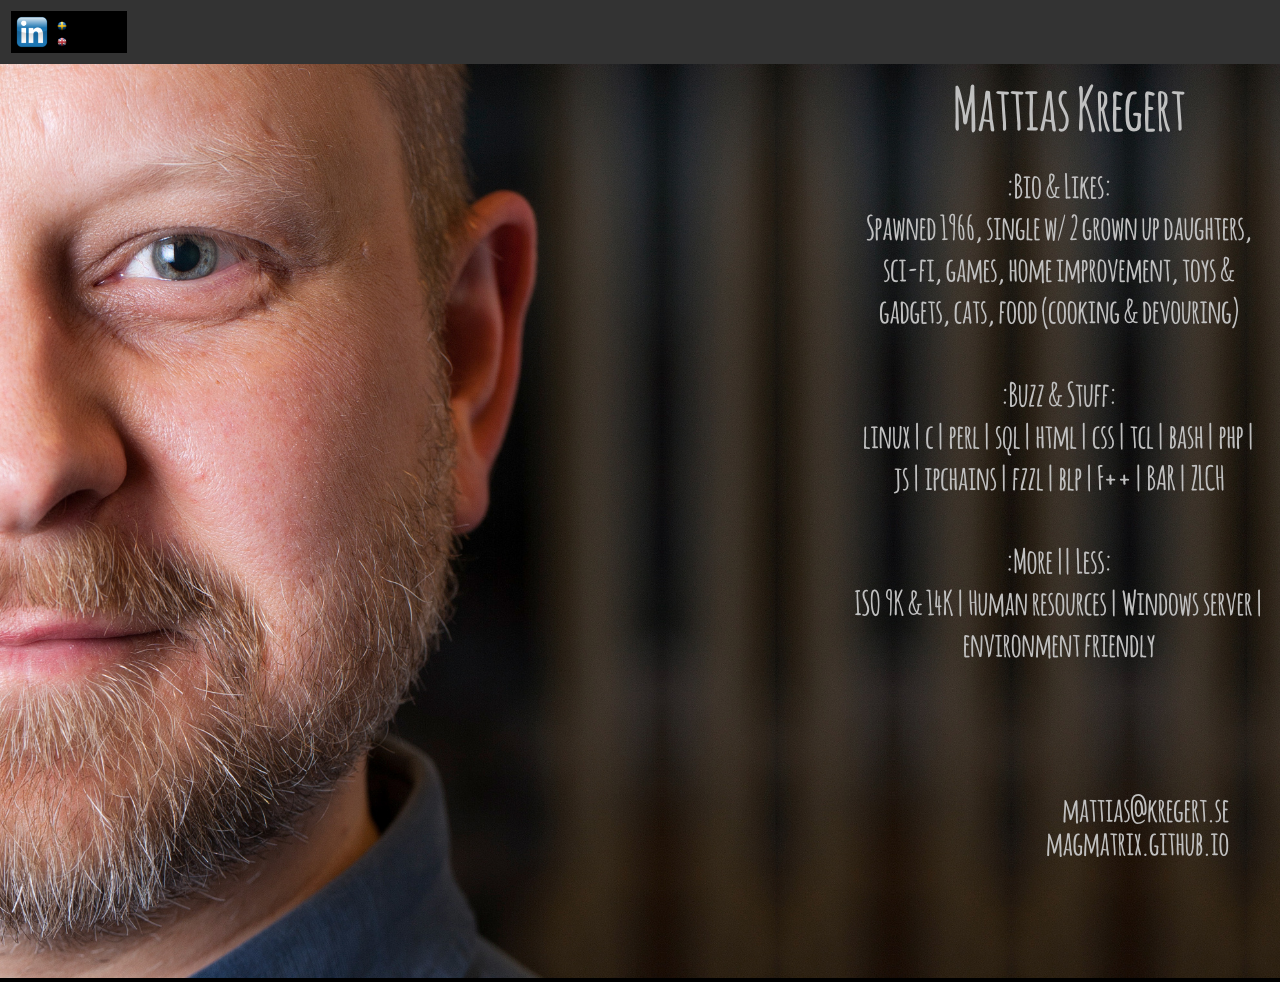
==== index.html @ 03346b50 "MSIE-workaround" ====
<!DOCTYPE html>

<html>
  <head>
    <title>Mattias Kregert</title>
    <style>

       /* BEGIN MICROSOFT INTERNET EXPLORER WORKAROUND SECTION */
         img {image-rendering:optimizeQuality; -ms-interpolation-mode:bicubic;}
       /* END MICROSOFT INTERNET EXPLORER WORKAROUND SECTION */

      * {margin:0;padding:0;overflow:hidden;}
      body {background-color:black}
      .ease {transition:all 300ms ease;
             -webkit-transition:all 300ms ease;
             -moz-transition:all 300ms ease;
             -o-transition:all 300ms ease}
      .topbar {width:100%;height:64px;background-color:black}
      .topbar:hover {background-color:#333}
      .linkedin       {border:1px solid #333;padding:3px;margin:10px;overflow:visible;background-color:black;width:110px;height:36px}
      .linkedin:hover {border-color:black;background-color:#333;padding:5px 5px 5px 5px;margin:8px;} 
      .linkedin:hover img {
                           transform:rotate(360deg) translate(0,0) scale(1,1);
                           -webkit-transform:rotate(360deg) translate(0,0) scale(1,1);
                           -moz-transform:rotate(360deg) translate(0,0) scale(1,1);
                           -ms-transform:rotate(360deg) translate(0,0) scale(1,1);
                           -o-transform:rotate(360deg) translate(0,0) scale(1,1);
                          }

      .flag1 {width:32px;transition-delay:200ms;
             transform:translate(-8px,-8px) scale(0);
             -webkit-transform:translate(-8px,-8px) scale(0.3);
             -moz-transform:translate(-8px,-8px) scale(0.3);
             -ms-transform:translate(-8px,-8px) scale(0.3);
             -o-transform:translate(-8px,-8px) scale(0.3);
             }
      .flag2 {width:32px;transition-delay:100ms;
             transform:translate(-44px,8px) scale(0);
             -webkit-transform:translate(-44px,8px) scale(0.3);
             -moz-transform:translate(-44px,8px) scale(0.3);
             -ms-transform:translate(-44px,8px) scale(0.3);
             -o-transform:translate(-44px,8px) scale(0.3);
             }
    </style>
  </head>

  <body>
    <div class="topbar ease">
      <div class="linkedin ease">
        <img id="button" class="ease" src="linkedin.png" style="width:32px;padding:2px;" />
        <a href="http://www.linkedin.com/profile/view?id=10376807&amp;locale=sv_SE"><img src="flag-swe.png" class="flag1 ease" alt="Svenska"></img></a>
        <a href="http://www.linkedin.com/profile/view?id=10376807"><img src="flag-eng.png" class="flag2 ease" alt="English"></img></a>
      </div>

    </div>
    <div style="position:relative;top:0;left:0">
      <img src="photo1-cut1.jpg" style="width:100%;position:relative;top:0;left:0" />
      <img src="text-overlay.png" style="position:absolute;top:0;right:0;padding:20px" /
    </div>
  </body>
</html>
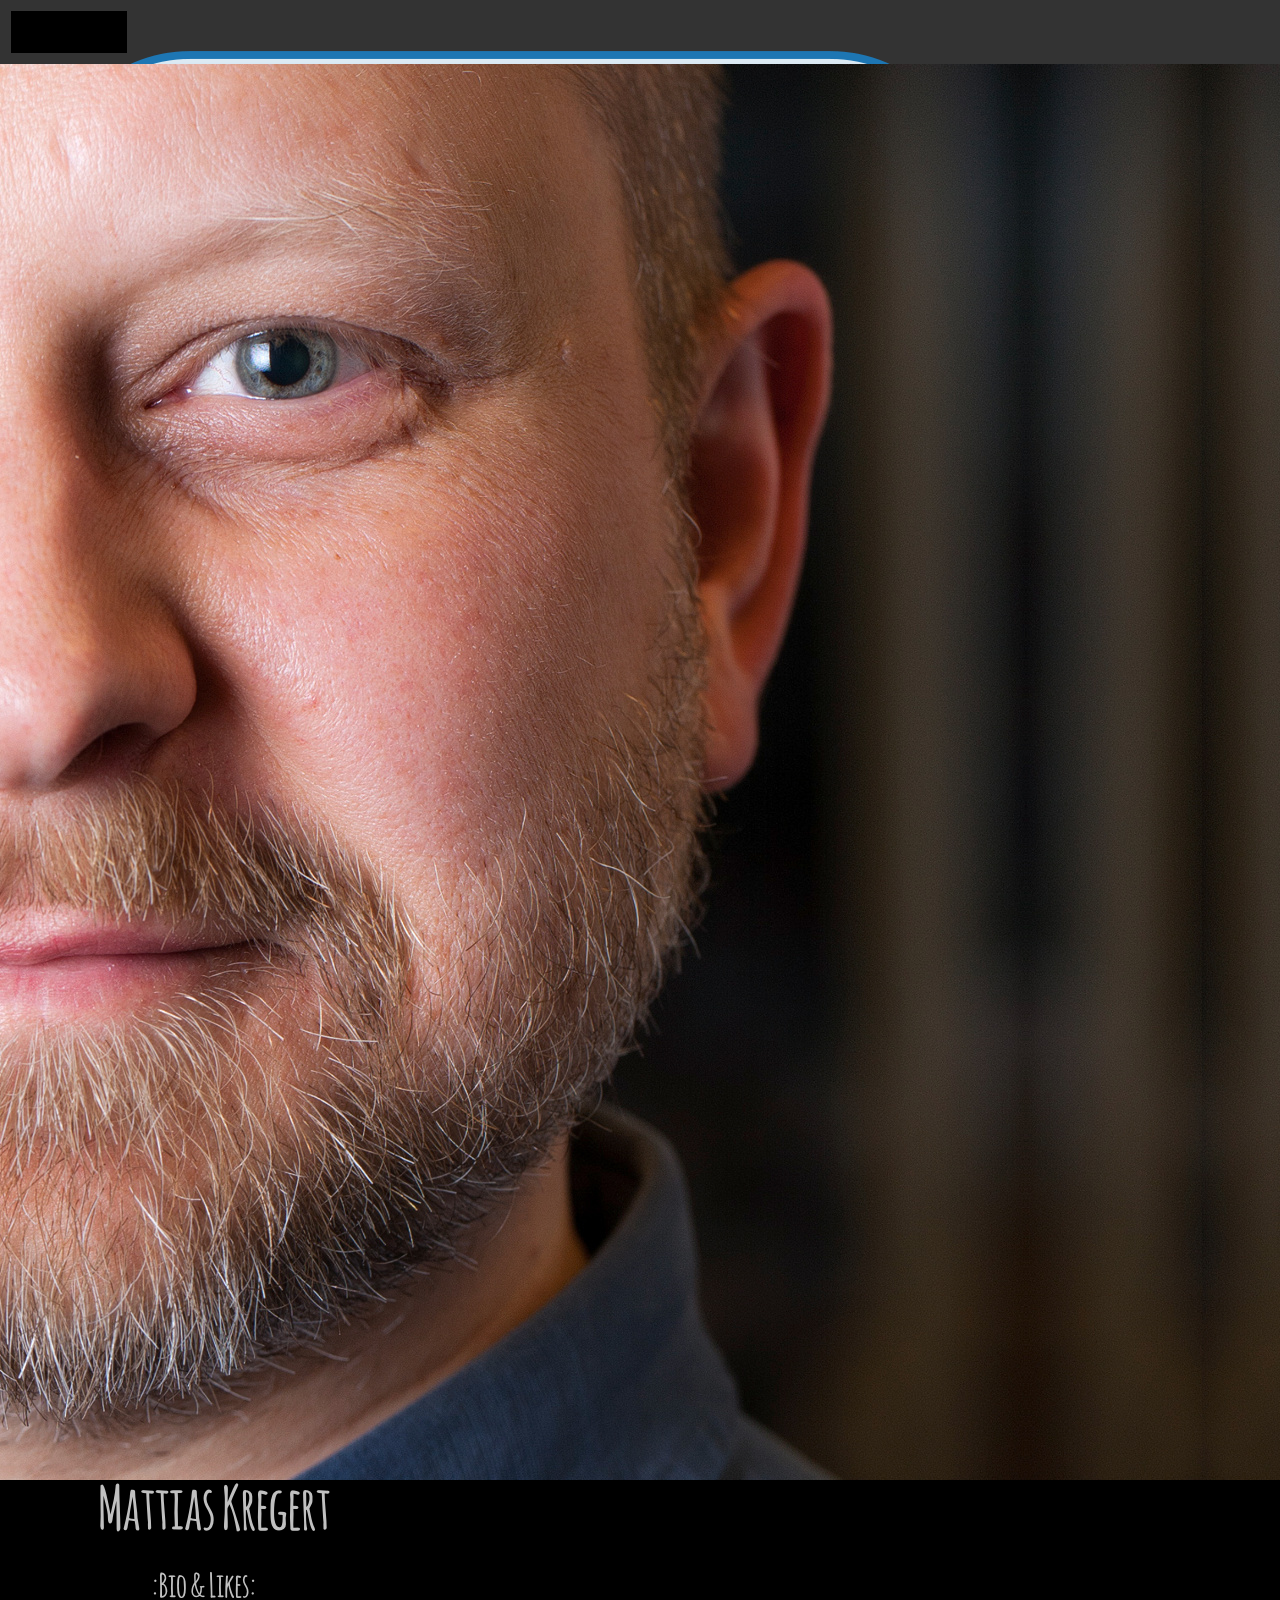
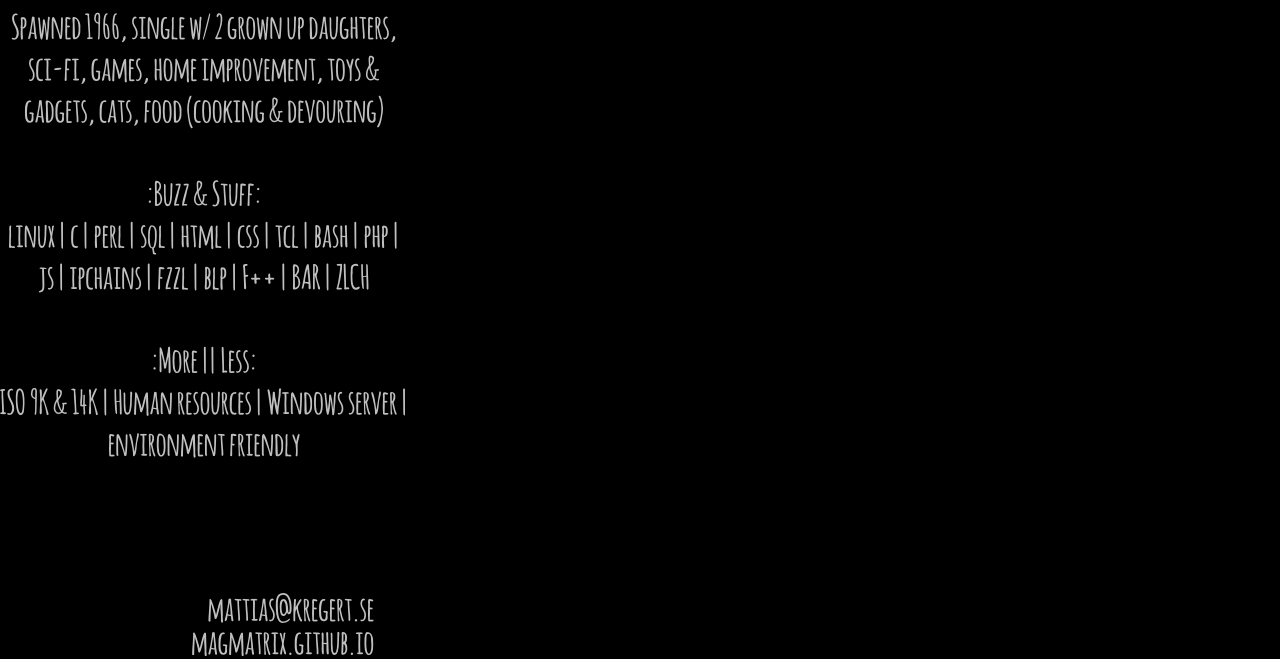
==== commit bceddc1a: "CSS cleanup and email link" ====
--- a/index.html
+++ b/index.html
@@ -3,59 +3,27 @@
 <html>
   <head>
     <title>Mattias Kregert</title>
-    <style>
-
-       /* BEGIN MICROSOFT INTERNET EXPLORER WORKAROUND SECTION */
-         img {image-rendering:optimizeQuality; -ms-interpolation-mode:bicubic;}
-       /* END MICROSOFT INTERNET EXPLORER WORKAROUND SECTION */
-
-      * {margin:0;padding:0;overflow:hidden;}
-      body {background-color:black}
-      .ease {transition:all 300ms ease;
-             -webkit-transition:all 300ms ease;
-             -moz-transition:all 300ms ease;
-             -o-transition:all 300ms ease}
-      .topbar {width:100%;height:64px;background-color:black}
-      .topbar:hover {background-color:#333}
-      .linkedin       {border:1px solid #333;padding:3px;margin:10px;overflow:visible;background-color:black;width:110px;height:36px}
-      .linkedin:hover {border-color:black;background-color:#333;padding:5px 5px 5px 5px;margin:8px;} 
-      .linkedin:hover img {
-                           transform:rotate(360deg) translate(0,0) scale(1,1);
-                           -webkit-transform:rotate(360deg) translate(0,0) scale(1,1);
-                           -moz-transform:rotate(360deg) translate(0,0) scale(1,1);
-                           -ms-transform:rotate(360deg) translate(0,0) scale(1,1);
-                           -o-transform:rotate(360deg) translate(0,0) scale(1,1);
-                          }
-
-      .flag1 {width:32px;transition-delay:200ms;
-             transform:translate(-8px,-8px) scale(0);
-             -webkit-transform:translate(-8px,-8px) scale(0.3);
-             -moz-transform:translate(-8px,-8px) scale(0.3);
-             -ms-transform:translate(-8px,-8px) scale(0.3);
-             -o-transform:translate(-8px,-8px) scale(0.3);
-             }
-      .flag2 {width:32px;transition-delay:100ms;
-             transform:translate(-44px,8px) scale(0);
-             -webkit-transform:translate(-44px,8px) scale(0.3);
-             -moz-transform:translate(-44px,8px) scale(0.3);
-             -ms-transform:translate(-44px,8px) scale(0.3);
-             -o-transform:translate(-44px,8px) scale(0.3);
-             }
-    </style>
+    <link href='http://fonts.googleapis.com/css?family=Amatic+SC:700' rel='stylesheet' type='text/css'>
+    <link rel="stylesheet" type="text/css" href="reset.css">
+    <link rel="stylesheet" type="text/css" href="stylez.css">
   </head>
 
   <body>
     <div class="topbar ease">
       <div class="linkedin ease">
-        <img id="button" class="ease" src="linkedin.png" style="width:32px;padding:2px;" />
-        <a href="http://www.linkedin.com/profile/view?id=10376807&amp;locale=sv_SE"><img src="flag-swe.png" class="flag1 ease" alt="Svenska"></img></a>
-        <a href="http://www.linkedin.com/profile/view?id=10376807"><img src="flag-eng.png" class="flag2 ease" alt="English"></img></a>
+        <img id="button" class="ease icon32" src="linkedin.png" />
+        <a href="http://www.linkedin.com/profile/view?id=10376807&amp;locale=sv_SE"><img src="flag-swe.png" class="flag1 ease beatingheart" alt="Svenska"></img></a>
+        <a href="http://www.linkedin.com/profile/view?id=10376807"><img src="flag-eng.png" class="flag2 ease beatingheart" alt="English"></img></a>
       </div>
 
+      <div class="contact2 email ease">
+        <a class="wigglethis" href="mailto:mattias@kregert.se">mattias@kregert.se</a>
+      </div>
     </div>
-    <div style="position:relative;top:0;left:0">
-      <img src="photo1-cut1.jpg" style="width:100%;position:relative;top:0;left:0" />
-      <img src="text-overlay.png" style="position:absolute;top:0;right:0;padding:20px" /
+
+    <div class="main1">
+      <img src="photo1-cut1.jpg" class="frist" />
+      <img src="text-overlay.png" class="sloppy" />
     </div>
   </body>
-</html>+</html>
--- a/stylez.css
+++ b/stylez.css
@@ -0,0 +1,140 @@
+@keyframes heartbeat {
+	0% { transform: scale(1); }
+	50% { transform: scale(0.9); }
+	100% { transform: scale(1); }
+}
+@-webkit-keyframes heartbeat {
+	0% { -webkit-transform: scale(1); }
+	50% { -webkit-transform: scale(0.9); }
+	100% { -webkit-transform: scale(1); }
+}
+@-moz-keyframes heartbeat {
+	0% { -moz-transform: scale(1); }
+	50% { -moz-transform: scale(0.9); }
+	100% { -moz-transform: scale(1); }
+}
+
+.beatingheart:hover
+{
+	transform-origin:50% 50%;
+	animation-name: heartbeat;
+	animation-duration: 200ms;
+	animation-iteration-count: infinite;
+	animation-timing-function: linear;
+
+	-webkit-transform-origin:50% 50%;
+	-webkit-animation-name: heartbeat;
+	-webkit-animation-duration: 200ms;
+	-webkit-animation-iteration-count: infinite;
+	-webkit-animation-timing-function: linear;
+
+	-moz-transform-origin:50% 50%;
+	-moz-animation-name: heartbeat;
+	-moz-animation-duration: 200ms;
+	-moz-animation-iteration-count: infinite;
+	-moz-animation-timing-function: linear;
+}
+
+@keyframes wiggle {
+	0% { transform: translate(2px, 1px) rotate(0deg); }
+	10% { transform: translate(-1px, -2px) rotate(-1deg); }
+	20% { transform: translate(-3px, 0px) rotate(1deg); }
+	30% { transform: translate(0px, 2px) rotate(0deg); }
+	40% { transform: translate(1px, -1px) rotate(1deg); }
+	50% { transform: translate(-1px, 2px) rotate(-1deg); }
+	60% { transform: translate(-3px, 1px) rotate(0deg); }
+	70% { transform: translate(2px, 1px) rotate(-1deg); }
+	80% { transform: translate(-1px, -1px) rotate(1deg); }
+	90% { transform: translate(2px, 2px) rotate(0deg); }
+	100% { transform: translate(1px, -2px) rotate(-1deg); }
+}
+@-webkit-keyframes wiggle {
+	0% { -webkit-transform: translate(2px, 1px) rotate(0deg); }
+	10% { -webkit-transform: translate(-1px, -2px) rotate(-1deg); }
+	20% { -webkit-transform: translate(-3px, 0px) rotate(1deg); }
+	30% { -webkit-transform: translate(0px, 2px) rotate(0deg); }
+	40% { -webkit-transform: translate(1px, -1px) rotate(1deg); }
+	50% { -webkit-transform: translate(-1px, 2px) rotate(-1deg); }
+	60% { -webkit-transform: translate(-3px, 1px) rotate(0deg); }
+	70% { -webkit-transform: translate(2px, 1px) rotate(-1deg); }
+	80% { -webkit-transform: translate(-1px, -1px) rotate(1deg); }
+	90% { -webkit-transform: translate(2px, 2px) rotate(0deg); }
+	100% { -webkit-transform: translate(1px, -2px) rotate(-1deg); }
+}
+@-moz-keyframes wiggle {
+	0% { -moz-transform: translate(2px, 1px) rotate(0deg); }
+	10% { -moz-transform: translate(-1px, -2px) rotate(-1deg); }
+	20% { -moz-transform: translate(-3px, 0px) rotate(1deg); }
+	30% { -moz-transform: translate(0px, 2px) rotate(0deg); }
+	40% { -moz-transform: translate(1px, -1px) rotate(1deg); }
+	50% { -moz-transform: translate(-1px, 2px) rotate(-1deg); }
+	60% { -moz-transform: translate(-3px, 1px) rotate(0deg); }
+	70% { -moz-transform: translate(2px, 1px) rotate(-1deg); }
+	80% { -moz-transform: translate(-1px, -1px) rotate(1deg); }
+	90% { -moz-transform: translate(2px, 2px) rotate(0deg); }
+	100% { -moz-transform: translate(1px, -2px) rotate(-1deg); }
+}
+
+.wigglethis:hover {
+	transform-origin:50% 50%;
+	animation-name: wiggle;
+	animation-duration: 0.8s;
+	animation-iteration-count: infinite;
+	animation-timing-function: linear;
+
+	-webkit-transform-origin:50% 50%;
+	-webkit-animation-name: wiggle;
+	-webkit-animation-duration: 0.8s;
+	-webkit-animation-iteration-count: infinite;
+	-webkit-animation-timing-function: linear;
+
+	-moz-transform-origin:50% 50%;
+	-moz-animation-name: wiggle;
+	-moz-animation-duration: 0.8s;
+	-moz-animation-iteration-count: infinite;
+	-moz-animation-timing-function: linear;
+}
+.wigglethis {display:inline-block}
+
+/* BEGIN MICROSOFT INTERNET EXPLORER WORKAROUND SECTION */
+     img {image-rendering:optimizeQuality; -ms-interpolation-mode:bicubic;}
+/* END MICROSOFT INTERNET EXPLORER WORKAROUND SECTION */
+
+* {margin:0;padding:0;overflow:hidden;}
+
+body {background-color:black}
+
+.ease {transition:all 300ms ease;
+       -webkit-transition:all 300ms ease;
+       -moz-transition:all 300ms ease;
+       -o-transition:all 300ms ease
+}
+
+.topbar {width:100%;height:64px;background-color:black}
+.topbar:hover {background-color:#333}
+
+.linkedin       {border:1px solid #333;padding:3px;margin:10px;overflow:visible;background-color:black;width:110px;height:36px}
+.linkedin:hover {border-color:black;background-color:#333;padding:5px 5px 5px 5px;margin:8px;} 
+.linkedin:hover img {
+  transform:rotate(360deg) translate(0,0) scale(1,1);
+  -webkit-transform:rotate(360deg) translate(0,0) scale(1,1);
+  -moz-transform:rotate(360deg) translate(0,0) scale(1,1);
+  -ms-transform:rotate(360deg) translate(0,0) scale(1,1);
+  -o-transform:rotate(360deg) translate(0,0) scale(1,1);
+}
+
+.flag1 {width:32px;transition-delay:200ms;
+  transform:translate(-8px,-8px) scale(0);
+  -webkit-transform:translate(-8px,-8px) scale(0.3);
+  -moz-transform:translate(-8px,-8px) scale(0.3);
+  -ms-transform:translate(-8px,-8px) scale(0.3);
+  -o-transform:translate(-8px,-8px) scale(0.3);
+}
+
+.flag2 {width:32px;transition-delay:100ms;
+  transform:translate(-44px,8px) scale(0);
+  -webkit-transform:translate(-44px,8px) scale(0.3);
+  -moz-transform:translate(-44px,8px) scale(0.3);
+  -ms-transform:translate(-44px,8px) scale(0.3);
+  -o-transform:translate(-44px,8px) scale(0.3);
+}
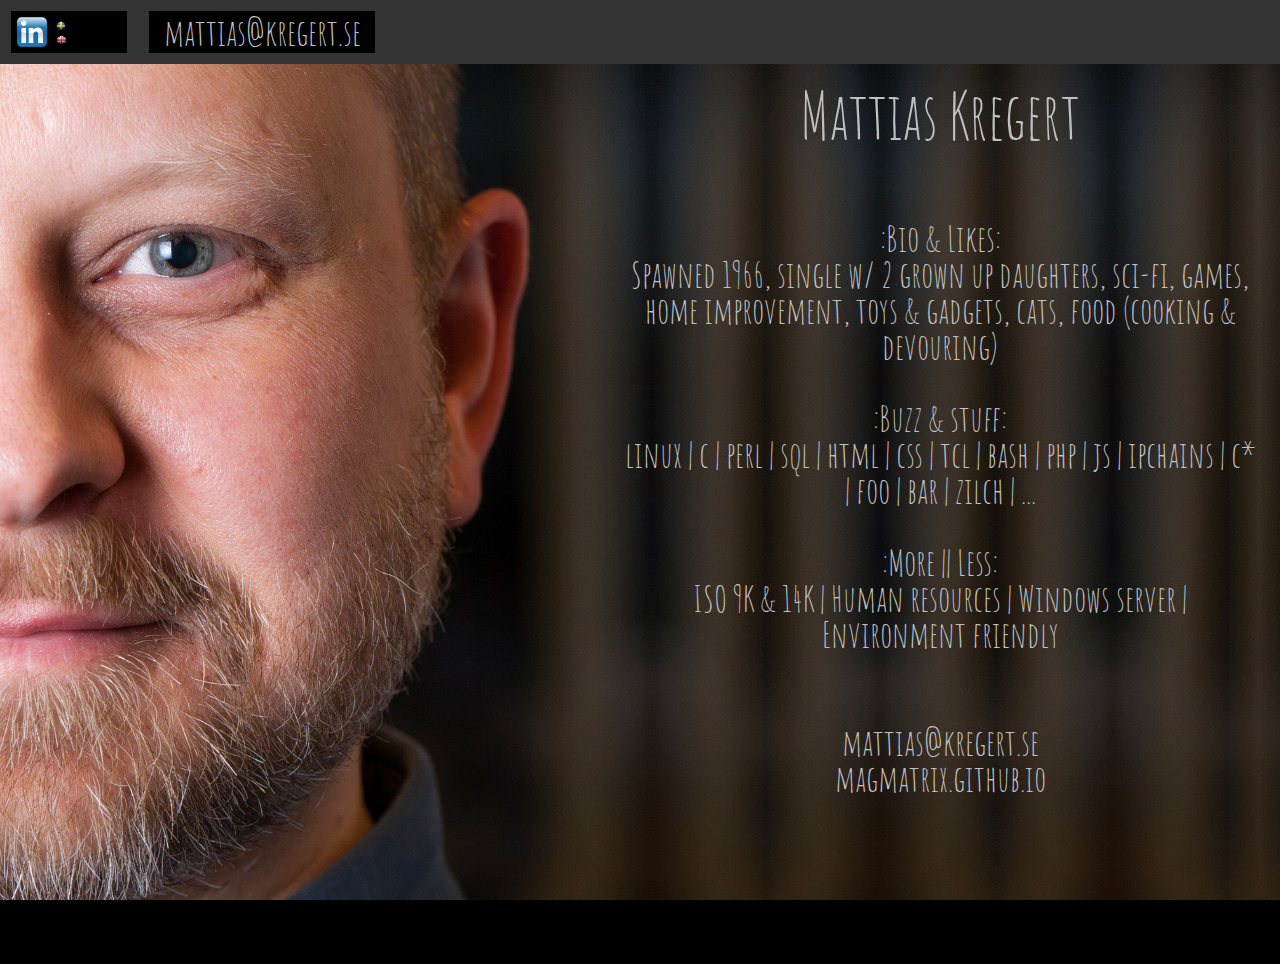
==== commit c479f652: "main img: change width 100% to height 100% instead + css tweaks" ====
--- a/index.html
+++ b/index.html
@@ -23,7 +23,23 @@
 
     <div class="main1">
       <img src="photo1-cut1.jpg" class="frist" />
-      <img src="text-overlay.png" class="sloppy" />
+      <div class="sloppy">
+        <h1>Mattias Kregert</h1><br>
+        <br>
+        :Bio &amp; Likes:<br>
+        Spawned 1966, single w/ 2 grown up daughters,
+        sci-fi, games, home improvement, toys &amp;
+        gadgets, cats, food (cooking &amp; devouring)<br>
+        <br>
+        :Buzz &amp; stuff:<br>
+        linux | c | perl | sql | html | css | tcl | bash | php | js | ipchains | c* | foo | bar | zilch | ...<br>
+        <br>
+        :More || Less:<br>
+        ISO 9K &amp; 14K | Human resources | Windows server | Environment friendly<br>
+        <br><br>
+        mattias@kregert.se<br>
+        magmatrix.github.io
+      </div>
     </div>
   </body>
 </html>
--- a/stylez.css
+++ b/stylez.css
@@ -16,23 +16,14 @@
 
 .beatingheart:hover
 {
-	transform-origin:50% 50%;
-	animation-name: heartbeat;
-	animation-duration: 200ms;
-	animation-iteration-count: infinite;
-	animation-timing-function: linear;
+  animation: heartbeat 200ms linear 0s infinite;
+  transform-origin:50% 50%;
 
-	-webkit-transform-origin:50% 50%;
-	-webkit-animation-name: heartbeat;
-	-webkit-animation-duration: 200ms;
-	-webkit-animation-iteration-count: infinite;
-	-webkit-animation-timing-function: linear;
+  -webkit-animation: heartbeat 200ms linear 0s infinite;
+  -webkit-transform-origin:50% 50%;
 
-	-moz-transform-origin:50% 50%;
-	-moz-animation-name: heartbeat;
-	-moz-animation-duration: 200ms;
-	-moz-animation-iteration-count: infinite;
-	-moz-animation-timing-function: linear;
+  -moz-animation: heartbeat 200ms linear 0s infinite;
+  -moz-transform-origin:50% 50%;
 }
 
 @keyframes wiggle {
@@ -76,23 +67,14 @@
 }
 
 .wigglethis:hover {
-	transform-origin:50% 50%;
-	animation-name: wiggle;
-	animation-duration: 0.8s;
-	animation-iteration-count: infinite;
-	animation-timing-function: linear;
+  animation: wiggle 800ms linear 0s 1;
+  transform-origin:50% 50%;
 
-	-webkit-transform-origin:50% 50%;
-	-webkit-animation-name: wiggle;
-	-webkit-animation-duration: 0.8s;
-	-webkit-animation-iteration-count: infinite;
-	-webkit-animation-timing-function: linear;
+  -webkit-animation: wiggle 800ms linear 0s 1;
+  -webkit-transform-origin:50% 50%;
 
-	-moz-transform-origin:50% 50%;
-	-moz-animation-name: wiggle;
-	-moz-animation-duration: 0.8s;
-	-moz-animation-iteration-count: infinite;
-	-moz-animation-timing-function: linear;
+  -moz-animation: wiggle 800ms linear 0s 1;
+  -moz-transform-origin:50% 50%;
 }
 .wigglethis {display:inline-block}
 
@@ -100,9 +82,17 @@
      img {image-rendering:optimizeQuality; -ms-interpolation-mode:bicubic;}
 /* END MICROSOFT INTERNET EXPLORER WORKAROUND SECTION */
 
-* {margin:0;padding:0;overflow:hidden;}
+/* START EXTRA CSS RESETS */
+  * {margin:0;padding:0;overflow:hidden}
+  html {height:100%}
+  body {height:100%}
+/* END EXTRA CSS RESETS */
 
-body {background-color:black}
+body {
+  background-color:black;
+  font-family: curs,'Amatic SC', Arial,cursive;
+  color: #c0c0c0;
+}
 
 .ease {transition:all 300ms ease;
        -webkit-transition:all 300ms ease;
@@ -113,7 +103,7 @@
 .topbar {width:100%;height:64px;background-color:black}
 .topbar:hover {background-color:#333}
 
-.linkedin       {border:1px solid #333;padding:3px;margin:10px;overflow:visible;background-color:black;width:110px;height:36px}
+.linkedin       {border:1px solid #333;padding:3px;margin:10px;overflow:visible;background-color:black;width:110px;height:36px;float:left}
 .linkedin:hover {border-color:black;background-color:#333;padding:5px 5px 5px 5px;margin:8px;} 
 .linkedin:hover img {
   transform:rotate(360deg) translate(0,0) scale(1,1);
@@ -122,6 +112,8 @@
   -ms-transform:rotate(360deg) translate(0,0) scale(1,1);
   -o-transform:rotate(360deg) translate(0,0) scale(1,1);
 }
+
+.icon32 {width:32px;padding:2px;}
 
 .flag1 {width:32px;transition-delay:200ms;
   transform:translate(-8px,-8px) scale(0);
@@ -132,9 +124,23 @@
 }
 
 .flag2 {width:32px;transition-delay:100ms;
-  transform:translate(-44px,8px) scale(0);
-  -webkit-transform:translate(-44px,8px) scale(0.3);
-  -moz-transform:translate(-44px,8px) scale(0.3);
-  -ms-transform:translate(-44px,8px) scale(0.3);
-  -o-transform:translate(-44px,8px) scale(0.3);
+  transform:translate(-42.5px,6px) scale(0);
+  -webkit-transform:translate(-42.5px,6px) scale(0.3);
+  -moz-transform:translate(-42.5px,6px) scale(0.3);
+  -ms-transform:translate(-42.5px,6px) scale(0.3);
+  -o-transform:translate(-42.5px,6px) scale(0.3);
 }
+
+.contact2       {border:1px solid #333;padding:3px;margin:10px;overflow:visible;background-color:black;width:220px;height:36px;float:left;text-align:center}
+.contact2:hover {border-color:black;background-color:#333;padding:5px 5px 5px 5px;margin:8px;}
+.email {font-size:36px; color:#c3c3c3;}
+.email a:link    {color:#c3c3c3;text-decoration:none;}
+.email a:visited {color:#c3c3c3;text-decoration:none;}
+.email a:hover   {color:#c3c3c3;text-decoration:none;}
+.email a:active  {color:#c3c3c3;text-decoration:none;}
+
+.main1 {position:relative;top:0;left:0;height:100%}
+.main1 .frist  {height:100%;position:relative;top:0;left:0}
+.main1 .sloppy {position:absolute;top:0;right:0;padding:20px;text-align:center;max-width:50%;font-size:36px;}
+.main1 .sloppy h1 {font-size:64px;}
+
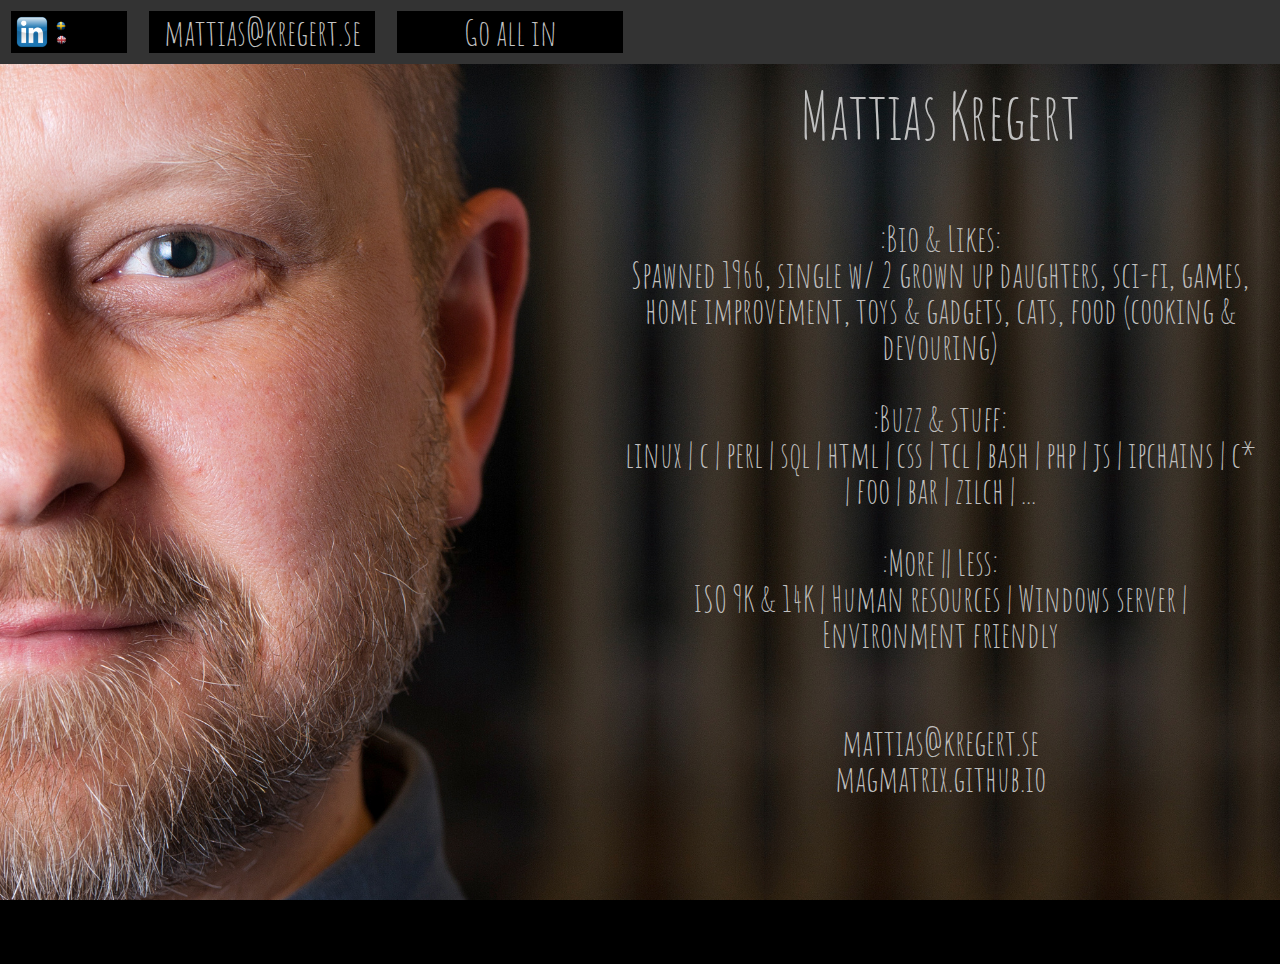
==== commit 97de9bbc: "Fullscreen javascript" ====
--- a/index.html
+++ b/index.html
@@ -9,6 +9,7 @@
   </head>
 
   <body>
+    <script src="spiffy.js"></script>
     <div class="topbar ease">
       <div class="linkedin ease">
         <img id="button" class="ease icon32" src="linkedin.png" />
@@ -19,6 +20,11 @@
       <div class="contact2 email ease">
         <a class="wigglethis" href="mailto:mattias@kregert.se">mattias@kregert.se</a>
       </div>
+
+      <div class="contact2 email ease">
+        <span class="wigglethis allin" onclick="goAllIn()">Go all in</span>
+      </div>
+
     </div>
 
     <div class="main1">
--- a/stylez.css
+++ b/stylez.css
@@ -84,9 +84,12 @@
 
 /* START EXTRA CSS RESETS */
   * {margin:0;padding:0;overflow:hidden}
-  html {height:100%}
-  body {height:100%}
+  html {width:100%;height:100%}
+  body {width:100%;height:100%}
 /* END EXTRA CSS RESETS */
+
+
+:-webkit-full-screen {width:100%; height:100%} /* */
 
 body {
   background-color:black;
